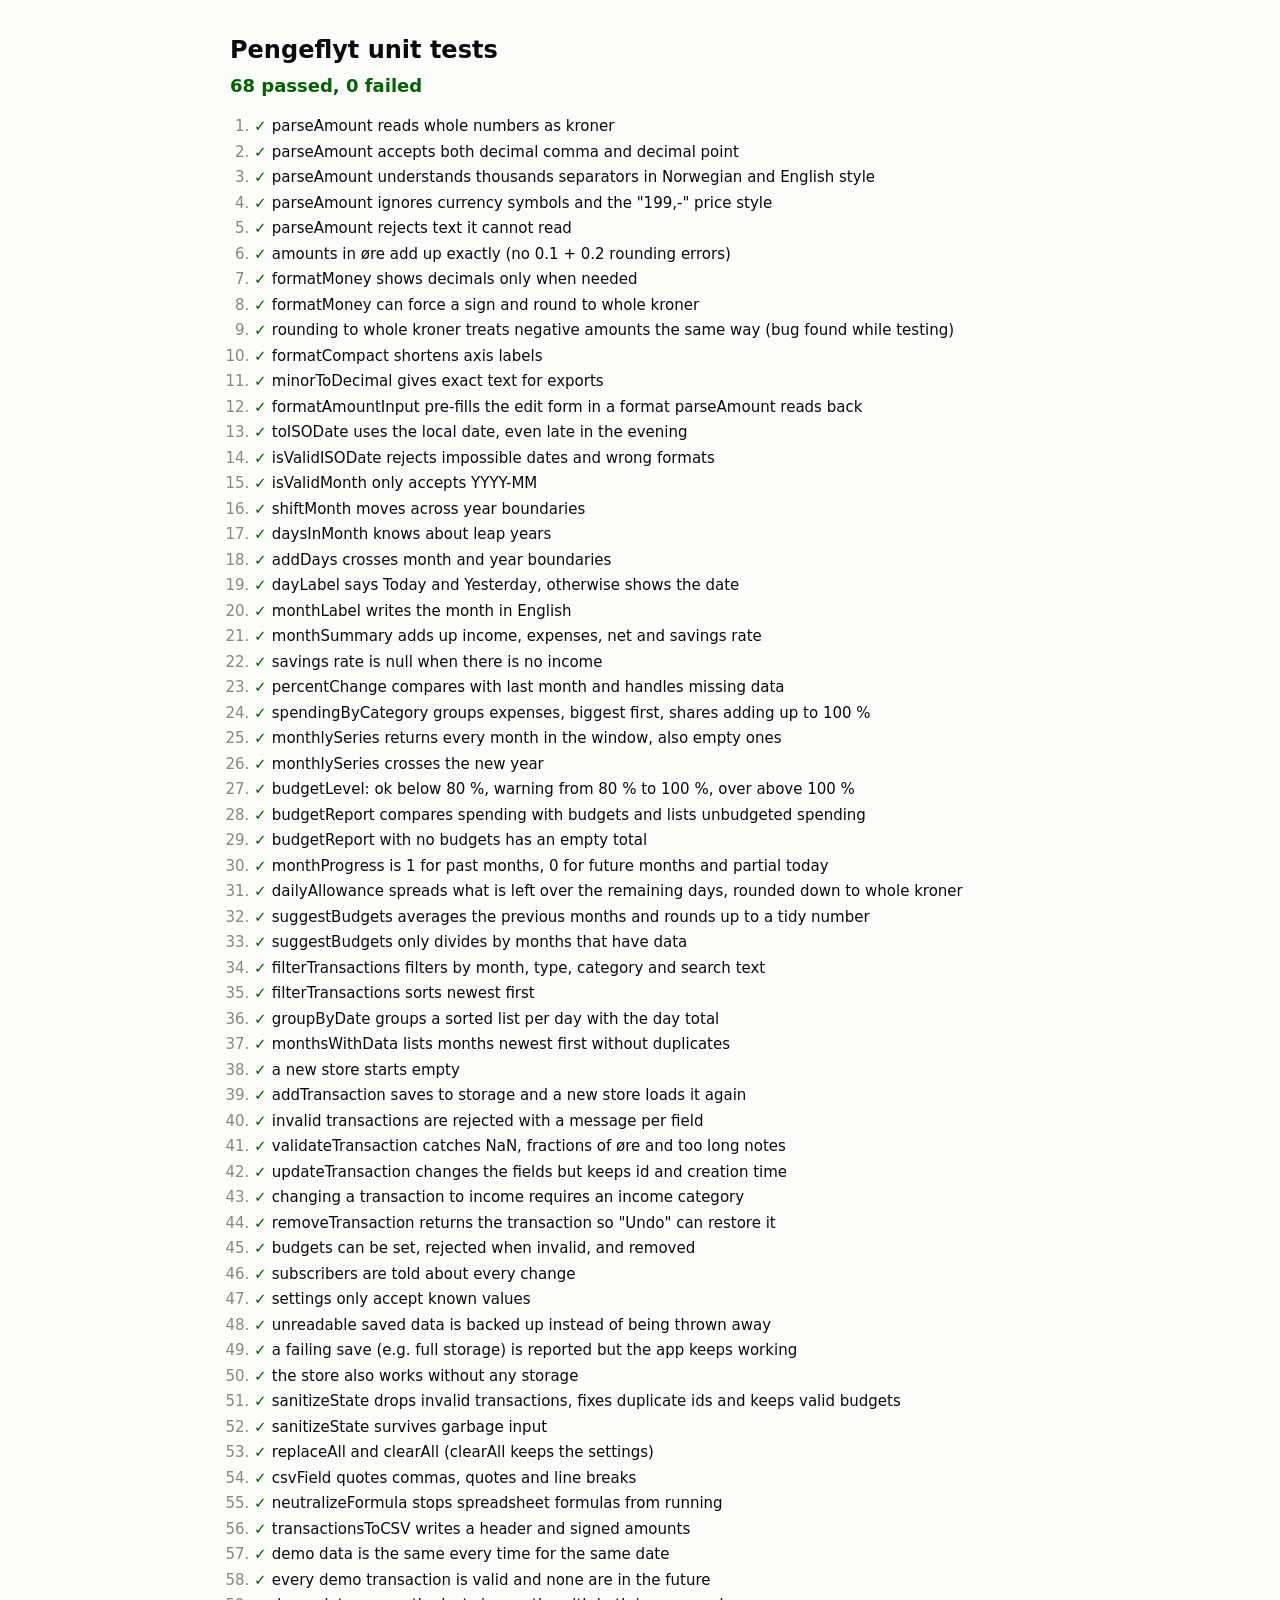
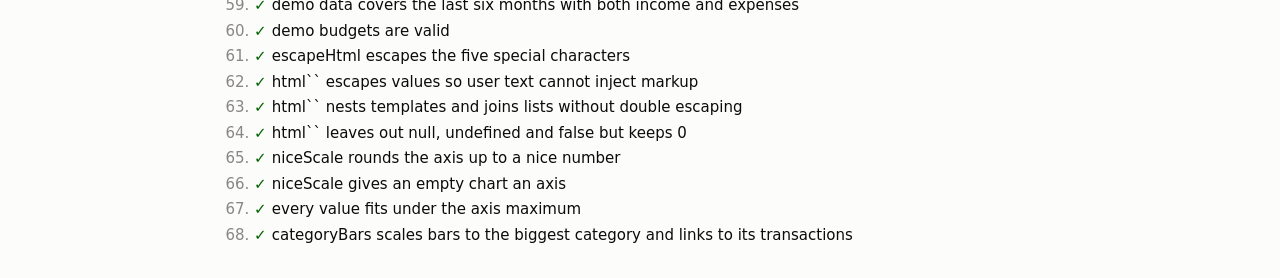
==== tests/index.html @ 9e04ea1e "Add Pengeflyt, a personal finance tracker A zero-install web app (plain HTML, CSS and JavaScript) fo" ====
<!doctype html>
<html lang="en">
<head>
  <meta charset="utf-8">
  <meta name="viewport" content="width=device-width, initial-scale=1">
  <title>Pengeflyt · Unit tests</title>
  <link rel="icon" href="../favicon.svg" type="image/svg+xml">
  <style>
    body { margin: 32px auto; max-width: 820px; padding: 0 16px; font: 15px/1.5 system-ui, sans-serif; color: #0b0b0b; background: #fcfcfb; }
    h1 { font-size: 24px; margin: 0 0 4px; }
    .summary { font-size: 18px; font-weight: 600; margin: 0 0 16px; }
    .summary.pass { color: #006300; }
    .summary.fail { color: #b42828; }
    ol { padding-left: 24px; }
    li { margin: 3px 0; }
    li::marker { color: #898781; }
    .ok::before { content: "✓ "; color: #006300; font-weight: 700; }
    .failed { color: #b42828; }
    .failed::before { content: "✗ "; font-weight: 700; }
    .error { display: block; font: 13px/1.4 ui-monospace, monospace; white-space: pre-wrap; }
  </style>
</head>
<body>
  <h1>Pengeflyt unit tests</h1>
  <p class="summary" id="summary">Running…</p>
  <ol id="results"></ol>
  <script type="module">
    import { run } from './harness.js';
    import './all.js';

    const results = await run();
    const list = document.getElementById('results');
    for (const result of results) {
      const item = document.createElement('li');
      item.className = result.ok ? 'ok' : 'failed';
      item.textContent = result.name;
      if (!result.ok) {
        const error = document.createElement('span');
        error.className = 'error';
        error.textContent = result.error;
        item.append(error);
      }
      list.append(item);
    }
    const failed = results.filter((result) => !result.ok).length;
    const summary = document.getElementById('summary');
    summary.textContent = `${results.length - failed} passed, ${failed} failed`;
    summary.className = `summary ${failed ? 'fail' : 'pass'}`;
  </script>
</body>
</html>
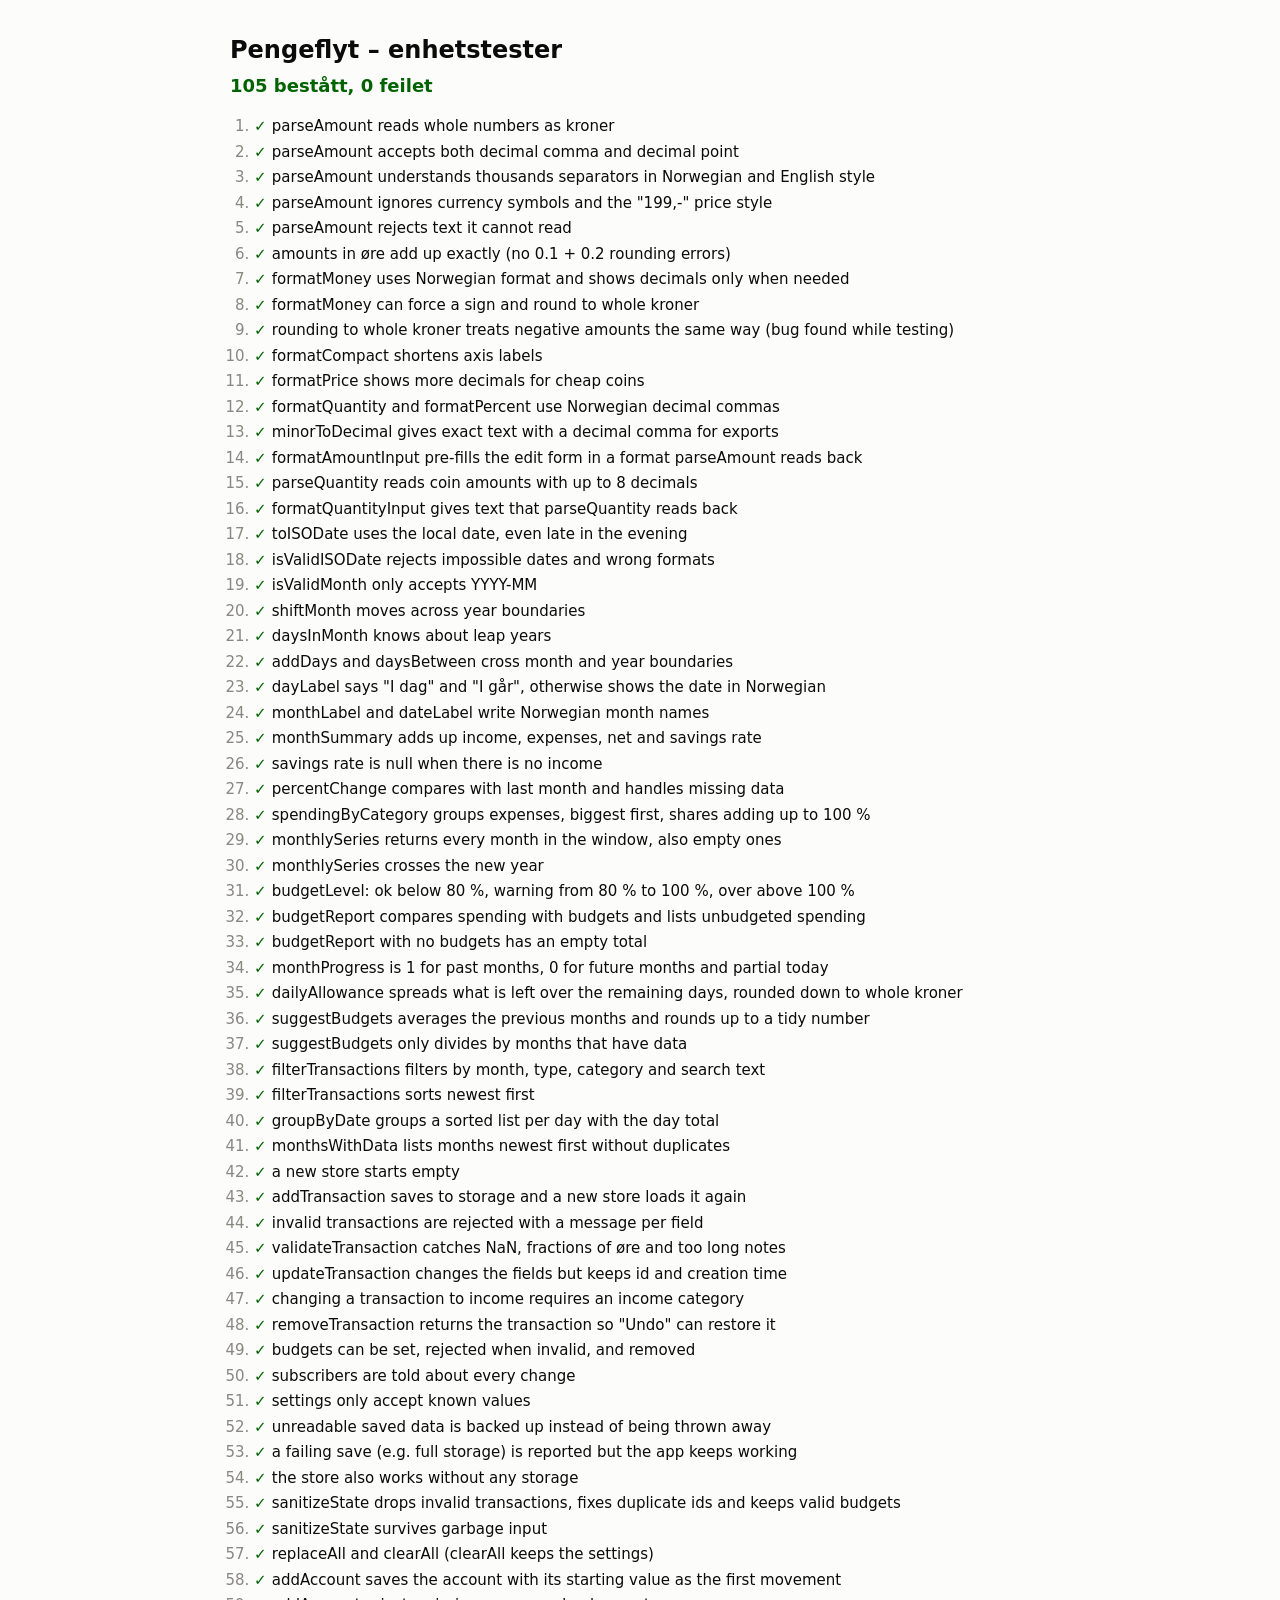
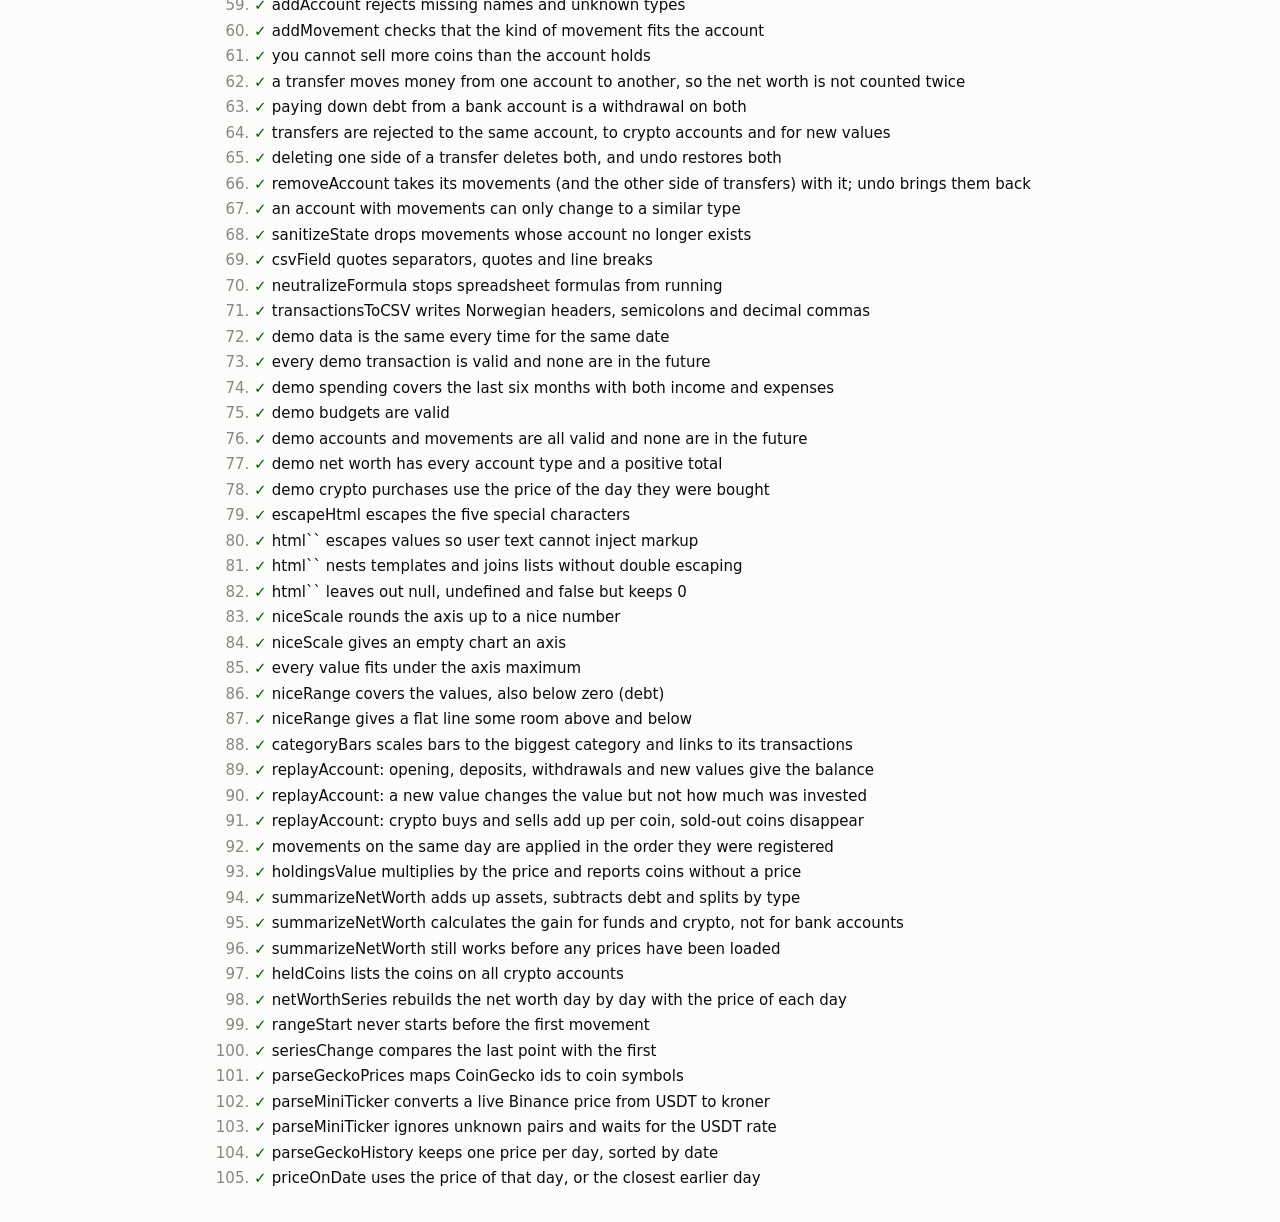
==== commit 4e0addb2: "Bygg om til formueoversikt med live kryptokurser, på norsk - Formue: kontoer (bank, sparing, fond, a" ====
--- a/tests/index.html
+++ b/tests/index.html
@@ -1,9 +1,9 @@
 <!doctype html>
-<html lang="en">
+<html lang="nb">
 <head>
   <meta charset="utf-8">
   <meta name="viewport" content="width=device-width, initial-scale=1">
-  <title>Pengeflyt · Unit tests</title>
+  <title>Pengeflyt · Enhetstester</title>
   <link rel="icon" href="../favicon.svg" type="image/svg+xml">
   <style>
     body { margin: 32px auto; max-width: 820px; padding: 0 16px; font: 15px/1.5 system-ui, sans-serif; color: #0b0b0b; background: #fcfcfb; }
@@ -21,8 +21,8 @@
   </style>
 </head>
 <body>
-  <h1>Pengeflyt unit tests</h1>
-  <p class="summary" id="summary">Running…</p>
+  <h1>Pengeflyt – enhetstester</h1>
+  <p class="summary" id="summary">Kjører …</p>
   <ol id="results"></ol>
   <script type="module">
     import { run } from './harness.js';
@@ -44,7 +44,7 @@
     }
     const failed = results.filter((result) => !result.ok).length;
     const summary = document.getElementById('summary');
-    summary.textContent = `${results.length - failed} passed, ${failed} failed`;
+    summary.textContent = `${results.length - failed} bestått, ${failed} feilet`;
     summary.className = `summary ${failed ? 'fail' : 'pass'}`;
   </script>
 </body>
